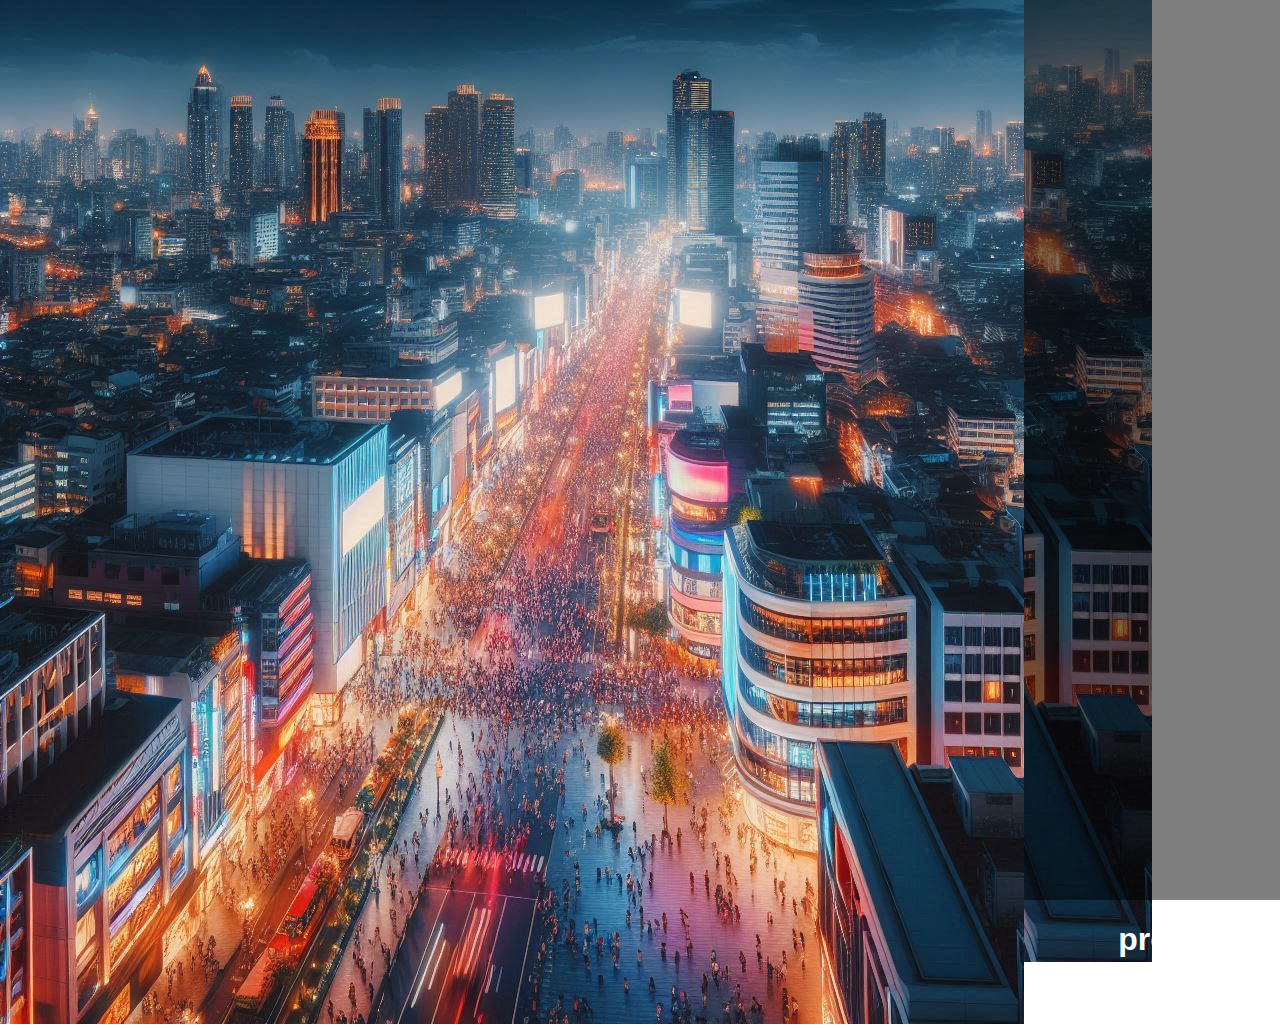
==== index.html @ 384ee28e "Add files via upload" ====
<!DOCTYPE html>
<html lang="it">
<head>
  <meta charset="UTF-8">
  <meta name="viewport" content="width=device-width, initial-scale=1.0">
  <title>Home</title>
  <link rel="stylesheet" href="style1.css">
</head>
<body>
  <div class="immagine">
    <img src="back.png" alt="Immagine di sfondo">
  </div>
 
  <h1>progetto D</h1>
</body>
</html>
---- style1.css ----
body {
    margin: 0;
    padding: 0;
    background-image: url("back.png"); 
    background-size: auto;
    background-position: center;
    background-repeat: no-repeat;
    height: 100vh;
    color: white;
   
    align-items: center;
    justify-content: center;
    font-family: Arial, sans-serif;
  }

.immagine{
    
        position: static;
        top: 0;
        left: 0;
        width: 100%;
        height: 100%;
        background-color: rgba(0, 0, 0, 0.5);
        position: relative;
        z-index: 1;
        color: white;
        
        align-items: center;
        justify-content: center;
        height: 100%;
    
}

h1{
    text-align: right;
}
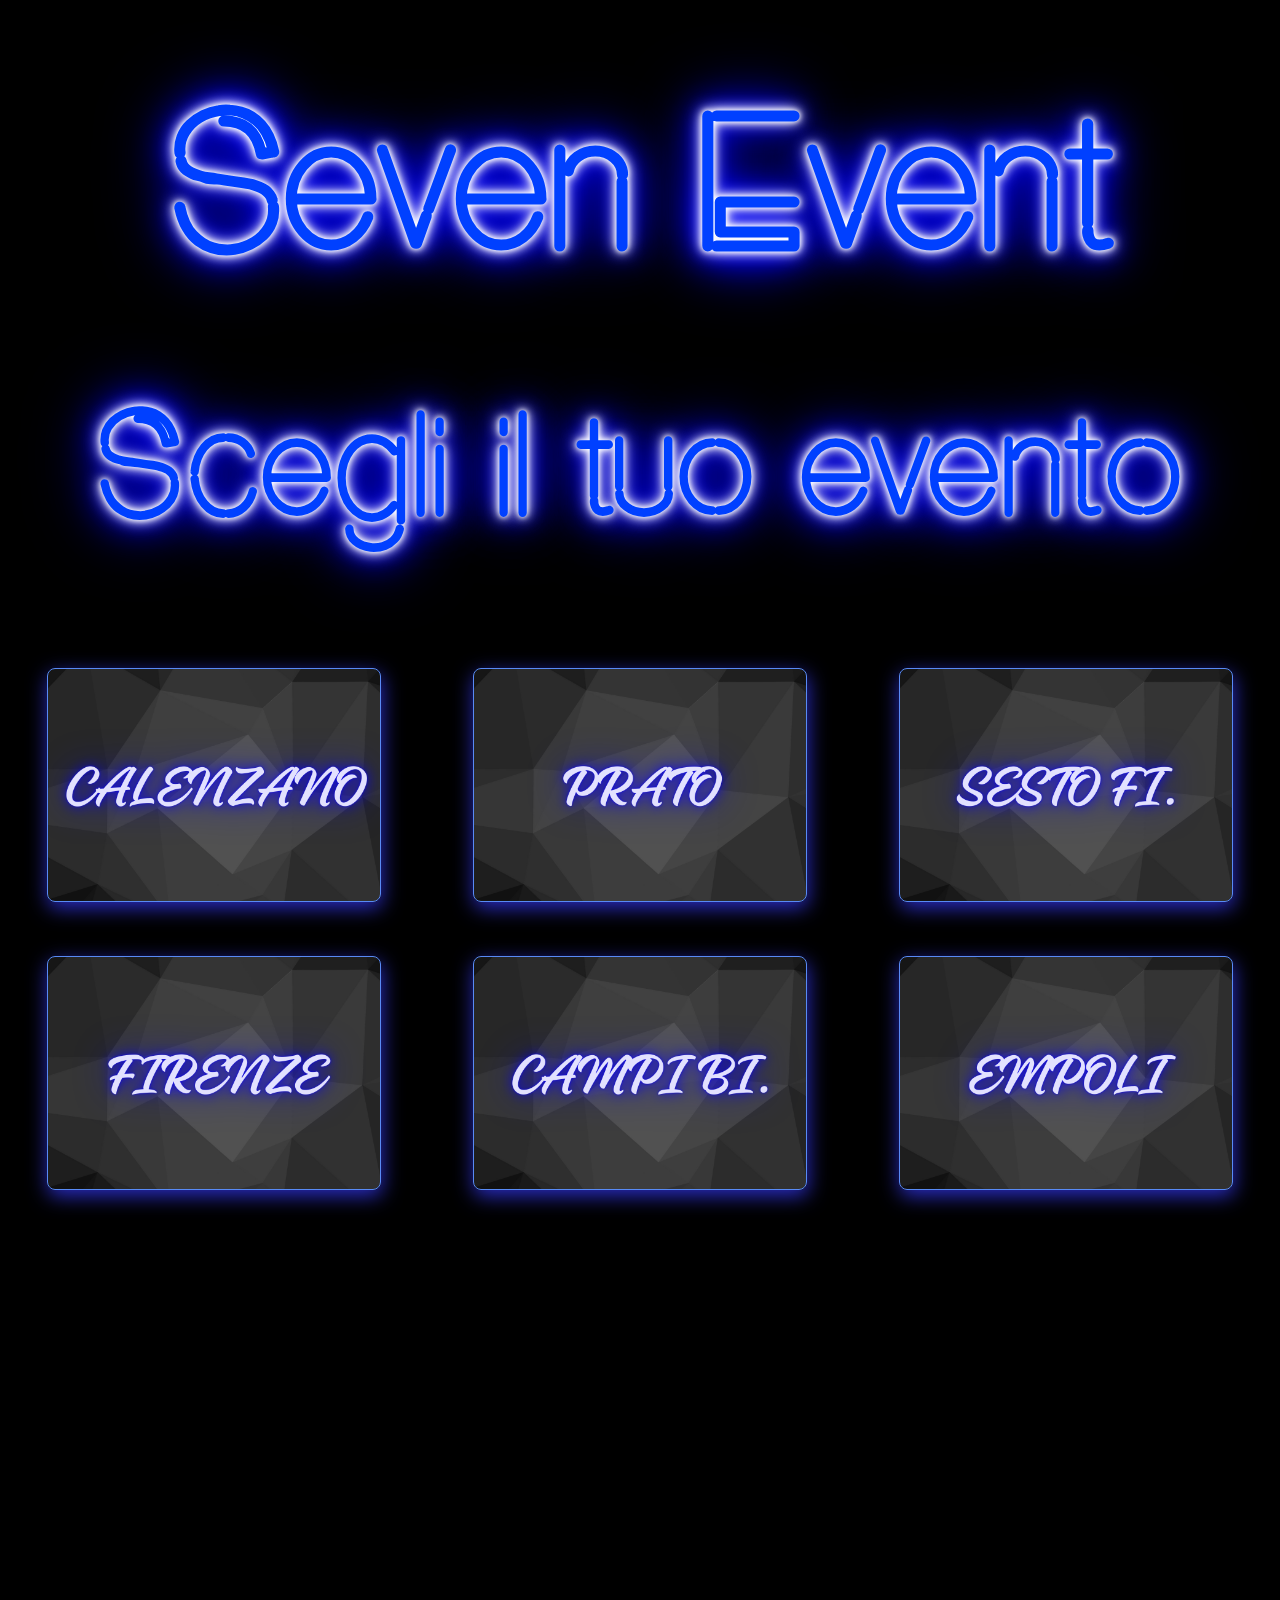
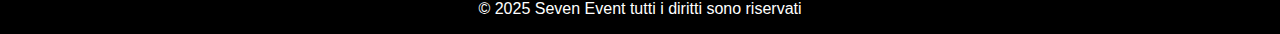
==== commit d9d98d75: "Add files via upload" ====
--- a/index.html
+++ b/index.html
@@ -1,17 +1,67 @@
 <!DOCTYPE html>
-<html lang="it">
+<html lang="en">
 <head>
-  <meta charset="UTF-8">
-  <meta name="viewport" content="width=device-width, initial-scale=1.0">
-  <title>Home</title>
-  <link rel="stylesheet" href="style1.css">
+    <meta charset="UTF-8">
+    <meta name="viewport" content="width=device-width, initial-scale=1.0">
+    <link rel="stylesheet" href="style1.css">
+    <link rel="icon" href="7even.png" type="image/png">
+    <title>7Event</title>
 </head>
 <body>
-  <div class="immagine">
-    <img src="back.png" alt="Immagine di sfondo">
-  </div>
- 
-  <h1>progetto D</h1>
+    <div class="columns is-mobile is-multiline">
+        <div class="column is-full-mobile is-half-tablet is-one-third-desktop">
+            <h1>Seven Event</h1>
+            <div id="sottotitolo">
+                <h2>Scegli il tuo evento</h2>
+            </div>
+        </div>
+    </div>
+    
+       
+   
+        <div id="presentazione">
+            <a href="calenzano.html">
+                <div class="cardCalenzano">
+                    <div class="cardinfo"></div>
+                </div>
+        </a>  
+        <a href="prato.html">
+            <div class="cardPrato">
+                <div class="cardinfo"></div>
+             </div>
+        </a>
+        <a href="sesto.html">
+            <div class="cardSesto">
+                <div class="cardinfo"></div>
+            </div>
+        </a>
+        <a href="firenze.html">
+            <div class="cardFirenze">
+                <div class="cardinfo"></div>
+            </div>
+        </a>
+        <a href="campi.html">
+            <div class="cardCampi">
+                <div class="cardinfo"></div>
+            </div>
+        </a>
+        <a href="prova">
+            <div class="cardEmpoli">
+                <div class="cardinfo"></div>
+            </div>
+        </a>
+    </div>
+      
+        <footer>
+            <p>
+                &copy; 2025 Seven Event 
+                 tutti i diritti sono riservati
+            </p>
+        </footer>
+    </div>
+
+    
+      
+    
 </body>
-</html>
-
+</html>--- a/style1.css
+++ b/style1.css
@@ -1,37 +1,292 @@
+
+@font-face {
+    font-family: 'neon_absolute_sans_1regular';
+    src: url('neon_absolute_sans1-webfont.woff2') format('woff2'),
+         url('neon_absolute_sans1-webfont.woff') format('woff');
+    font-weight: normal;
+    font-style: normal;
+
+}
+@media (max-width: 768px) {
+    body {
+        display: flex;
+        flex-direction: column;
+        padding: 10px;
+    }
+
+
+}
+
+
 body {
-    margin: 0;
-    padding: 0;
-    background-image: url("back.png"); 
-    background-size: auto;
-    background-position: center;
+    height: 100vh;
+    background-color: black;
+    background-size: cover;
     background-repeat: no-repeat;
-    height: 100vh;
-    color: white;
-   
+    image-rendering: auto;
     align-items: center;
     justify-content: center;
-    font-family: Arial, sans-serif;
-  }
-
-.immagine{
-    
-        position: static;
-        top: 0;
-        left: 0;
-        width: 100%;
-        height: 100%;
-        background-color: rgba(0, 0, 0, 0.5);
-        position: relative;
-        z-index: 1;
-        color: white;
-        
-        align-items: center;
-        justify-content: center;
-        height: 100%;
-    
-}
-
-h1{
-    text-align: right;
-}
-  +}
+
+h1 {
+    font-size: 10em;
+    font-family: 'neon_absolute_sans_1regular';
+    color: #0040ff;
+    text-align: center;
+    text-shadow:
+        0 0 5px #fff,
+        0 0 10px #fff,
+        0 0 15px #fff,
+        0 0 20px #00f,
+        0 0 30px #00f,
+        0 0 40px #00f,
+        0 0 55px #00f,
+        0 0 75px #00f;
+}
+#presentazione {
+    display: grid;
+    grid-template-columns: repeat(3, 1fr); /* Tre colonne di uguale larghezza */
+    grid-template-rows: repeat(3, 1fr);
+    justify-items: center; /* Centra gli elementi orizzontalmente */
+    align-items: center; /* Centra gli elementi verticalmente */
+    width: 100%;
+    height: auto;
+    margin-top: 6%;
+    grid-gap: 1%; /* Distanza tra le card */
+}
+.cardCalenzano {
+    border: solid  rgb(88, 138, 245), 1px;
+    border-radius: 8px;
+    padding: 16px;
+    max-width: 300px;
+    box-shadow: 1px 6px 20px rgb(42, 44, 194);
+    text-align: center;
+    background-image: url('CALENZANO.png');
+    background-size: cover;
+    background-position: center;
+    width: 100%;
+    aspect-ratio: 4/2;
+    margin: 0;
+    align-items: column;
+    display: flex;
+    
+   
+}
+
+
+.cardPrato {
+    border: solid  rgb(88, 138, 245), 1px; 
+    border-radius: 8px;
+    padding: 16px;
+    max-width: 300px;
+    box-shadow: 1px 6px 20px rgb(42, 44, 194);
+    text-align: center;
+    background-image: url('PRATO.png');
+    background-size: cover;
+    background-position: center;
+    width: 200%;
+    aspect-ratio: 4/2;
+    margin: 0;
+    align-items: column;
+    display: flex;
+}
+
+.cardSesto {
+    border: solid  rgb(88, 138, 245), 1px;
+    border-radius: 8px;
+    padding: 16px;
+    max-width: 300px;
+    box-shadow: 1px 6px 20px rgb(42, 44, 194);
+    text-align: center;
+    background-image: url('SESTO.png');
+    background-size: cover;
+    background-position: center;
+    width: 200%;
+    aspect-ratio: 4/2;
+    margin: 0;
+    align-items: column;
+    display: flex;
+}
+
+.cardFirenze{
+    border: solid  rgb(88, 138, 245), 1px; 
+    border-radius: 8px;
+    padding: 16px;
+    max-width: 300px;
+    box-shadow: 1px 6px 20px rgb(42, 44, 194);
+    text-align: center;
+    background-image: url('FIRENZE.png');
+    background-size: cover;
+    background-position: center;
+    width: 200%;
+    aspect-ratio: 4/2;
+    margin: 0;
+    align-items: column;
+    display: flex;
+}
+
+.cardCampi{
+    border: solid  rgb(88, 138, 245), 1px; 
+    border-radius: 8px;
+    padding: 16px;
+    max-width: 300px;
+    box-shadow: 1px 6px 20px rgb(42, 44, 194);
+    text-align: center;
+    background-image: url('CAMPI.png');
+    background-size: cover;
+    background-position: center;
+    width: 200%;
+    aspect-ratio: 4/2;
+    margin: 0;
+    align-items: column;
+    display: flex;
+}
+
+.cardEmpoli{
+    border: solid  rgb(88, 138, 245), 1px; 
+    border-radius: 8px;
+    padding: 16px;
+    max-width: 300px;
+    box-shadow: 1px 6px 20px rgb(42, 44, 194);
+    text-align: center;
+    background-image: url('EMPOLI.png');
+    background-size: cover;
+    background-position: center;
+    width: 200%;
+    aspect-ratio: 4/2;
+    margin: 0;
+    align-items: column;
+    display: flex;
+}
+
+
+.cardinfo{
+    width: 100%;
+    height: 100%;
+    background: linear-gradient(0deg, rgba(0,0,0,0.6) 10%, rgba(0,0,0,0)50%, rgba(0,0,0,0)10%);
+    align-items: center;
+    justify-content: flex-end;
+    flex-direction: column;
+    opacity: 0;  
+    transition: opacity 0.2s ease-in-out; 
+}
+
+#presentazione .cardCalenzano {
+    width: 500px; /* Imposta la larghezza delle card */
+    height: 200px; /* Imposta l'altezza delle card */
+   
+}
+
+#presentazione .cardPrato {
+    width: 500px; /* Imposta la larghezza delle card */
+    height: 200px; /* Imposta l'altezza delle card */
+   
+}
+
+#presentazione .cardSesto {
+    width: 500px; /* Imposta la larghezza delle card */
+    height: 200px; /* Imposta l'altezza delle card */
+   
+}
+
+
+#presentazione .cardFirenze {
+    width: 500px; /* Imposta la larghezza delle card */
+    height: 200px; /* Imposta l'altezza delle card */
+    margin-top: 10%;
+   
+}
+
+
+#presentazione .cardCampi {
+    width: 500px; /* Imposta la larghezza delle card */
+    height: 200px; /* Imposta l'altezza delle card */
+    margin-top: 10%;
+   
+}
+
+
+#presentazione .cardEmpoli {
+    width: 500px; /* Imposta la larghezza delle card */
+    height: 200px; /* Imposta l'altezza delle card */
+    margin-top: 10%;
+   
+}
+    
+/*
+.cardinfo:hover{
+    opacity: 1;
+    
+}
+
+.cardbutton {
+    width: fit-content;
+    padding: 10px 20px;
+    margin-top: 100%;
+    border: solid rgb(255, 255, 255) 2px;
+    border-radius: 8%;
+    color: rgb(255, 255, 255) ;
+    font-size: 20px;
+    font-family:Verdana, Geneva, Tahoma, sans-serif;
+    box-shadow: rgb(0, 0, 0) 2px 2px 2px ;
+
+}
+    */
+
+a{
+    text-decoration: none;
+}
+
+a:hover{
+    transition: none;
+}
+/*
+.immagine {
+    display: flex;
+    image-rendering: auto;
+    align-content: center;
+    width: 350px;
+    height: 350px;
+    margin-left: 38%;
+}
+    */
+/*
+.foto1{
+    display: flex;
+    justify-content: center; 
+    align-items: center; 
+    image-rendering: auto;
+    width: 1000px;
+    height: 1000px;
+    margin-top: 20%;
+    margin-left: 18%;
+    margin-top: 1%;
+   
+}
+*/
+
+#sottotitolo{
+    font-size: 5em;
+    font-family: 'neon_absolute_sans_1regular';
+    color: #0040ff;
+    text-align: center;
+    text-shadow:
+        0 0 5px #fff,
+        0 0 10px #fff,
+        0 0 15px #fff,
+        0 0 20px #00f,
+        0 0 30px #00f,
+        0 0 40px #00f,
+        0 0 55px #00f,
+        0 0 75px #00f;
+
+}
+footer{
+    font-family:Arial, Helvetica, sans-serif;
+    color: #ffffff;
+    text-align: center;
+    display: flex;
+    justify-content: center;
+    margin-top: 10%;
+    
+}